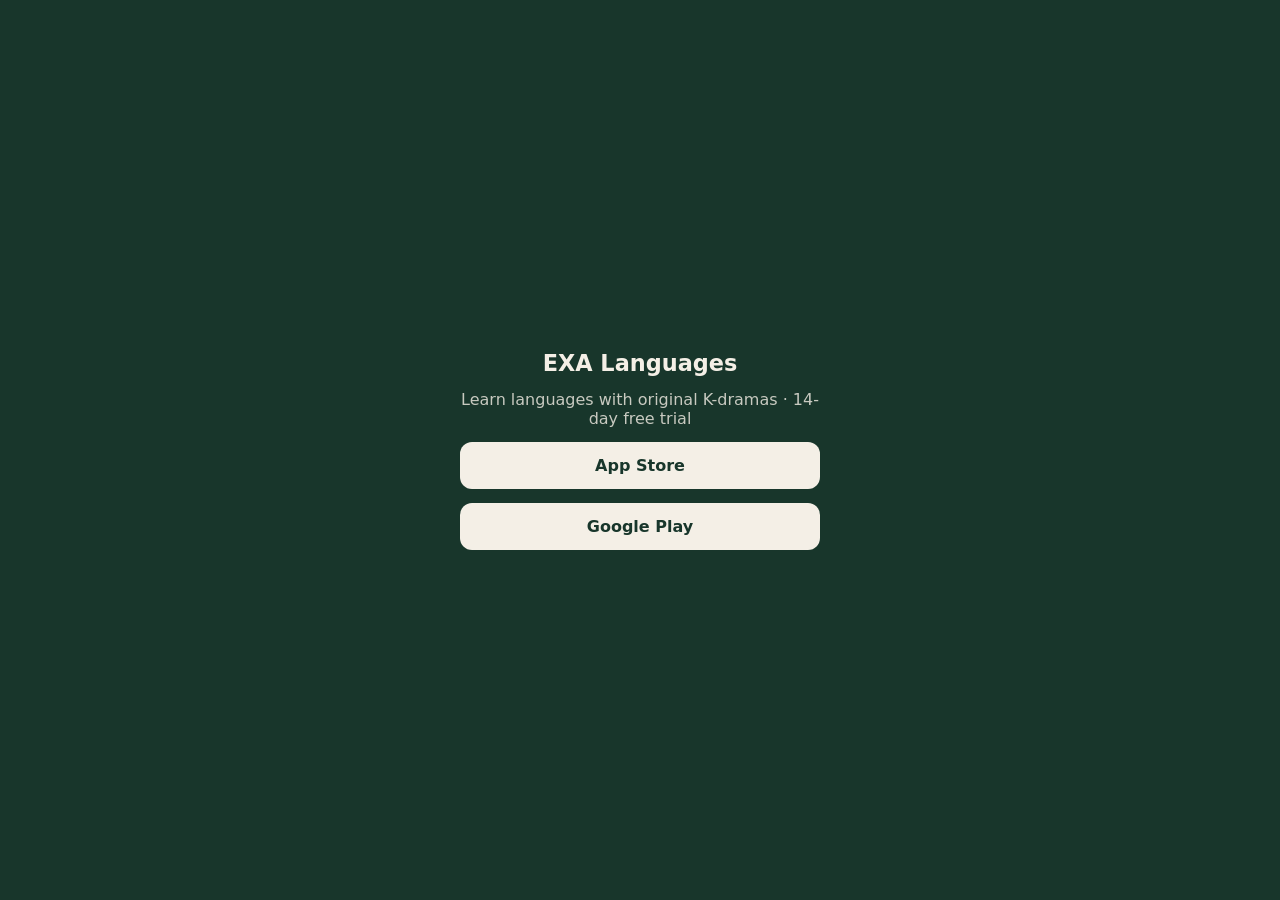
==== index.html @ e88cf84b "언어별 다운로드 링크 페이지 2026-10-12" ====
<!doctype html><html lang="en"><head><meta charset="utf-8">
<meta name="viewport" content="width=device-width,initial-scale=1">
<title>Learn languages · EXA Languages</title>
<meta name="robots" content="noindex">
<style>
:root{--bg:#18362b;--fg:#f4efe6;--btn:#f4efe6;--btnfg:#18362b}
body{margin:0;min-height:100vh;display:grid;place-items:center;background:var(--bg);color:var(--fg);font-family:system-ui,-apple-system,"Segoe UI",sans-serif}
main{display:grid;gap:14px;padding:24px 16px;text-align:center;max-width:360px;width:100%}
h1{font-size:1.4rem;margin:0} p{margin:0;opacity:.8}
a{display:block;padding:14px;border-radius:12px;background:var(--btn);color:var(--btnfg);text-decoration:none;font-weight:700}
</style></head><body><main>
<h1>EXA Languages</h1><p>Learn languages with original K-dramas · 14-day free trial</p>
<a id="ios" href="https://apps.apple.com/app/id6793985973">App Store</a><a id="and" href="https://play.google.com/store/apps/details?id=com.exaneer.exalanguages">Google Play</a>
</main>
<script>
(function(){
  var q=new URLSearchParams(location.search), s=(q.get('s')||'direct').replace(/[^a-z0-9_-]/gi,'').slice(0,30);
  var ref=encodeURIComponent('utm_source='+s+'&utm_medium=social&utm_campaign=learn-official');
  var play='https://play.google.com/store/apps/details?id=com.exaneer.exalanguages'+'&referrer='+ref;
  document.getElementById('and').href=play;
  var ios='https://apps.apple.com/app/id6793985973', pt='129126122';
  if(pt) ios+=(ios.indexOf('?')<0?'?':'&')+'pt='+pt+'&ct='+encodeURIComponent('official-'+s)+'&mt=8';
  document.getElementById('ios').href=ios;
  var ua=navigator.userAgent||'', dev=/iPhone|iPad|iPod/i.test(ua)?'ios':/Android/i.test(ua)?'android':'other';
  var counter='https://exa-go-counter.exa-marketing.workers.dev';
  function go(){ if(dev==='ios') location.replace(ios); else if(dev==='android') location.replace(play); }
  if(counter){
    var hit=counter+'/hit?l=official&s='+s+'&d='+dev;
    try{ if(navigator.sendBeacon && navigator.sendBeacon(hit)) { setTimeout(go,150); return; } }catch(e){}
    try{ fetch(hit,{mode:'no-cors',keepalive:true}); }catch(e){}
    setTimeout(go,300);
  } else go();
})();
</script></body></html>
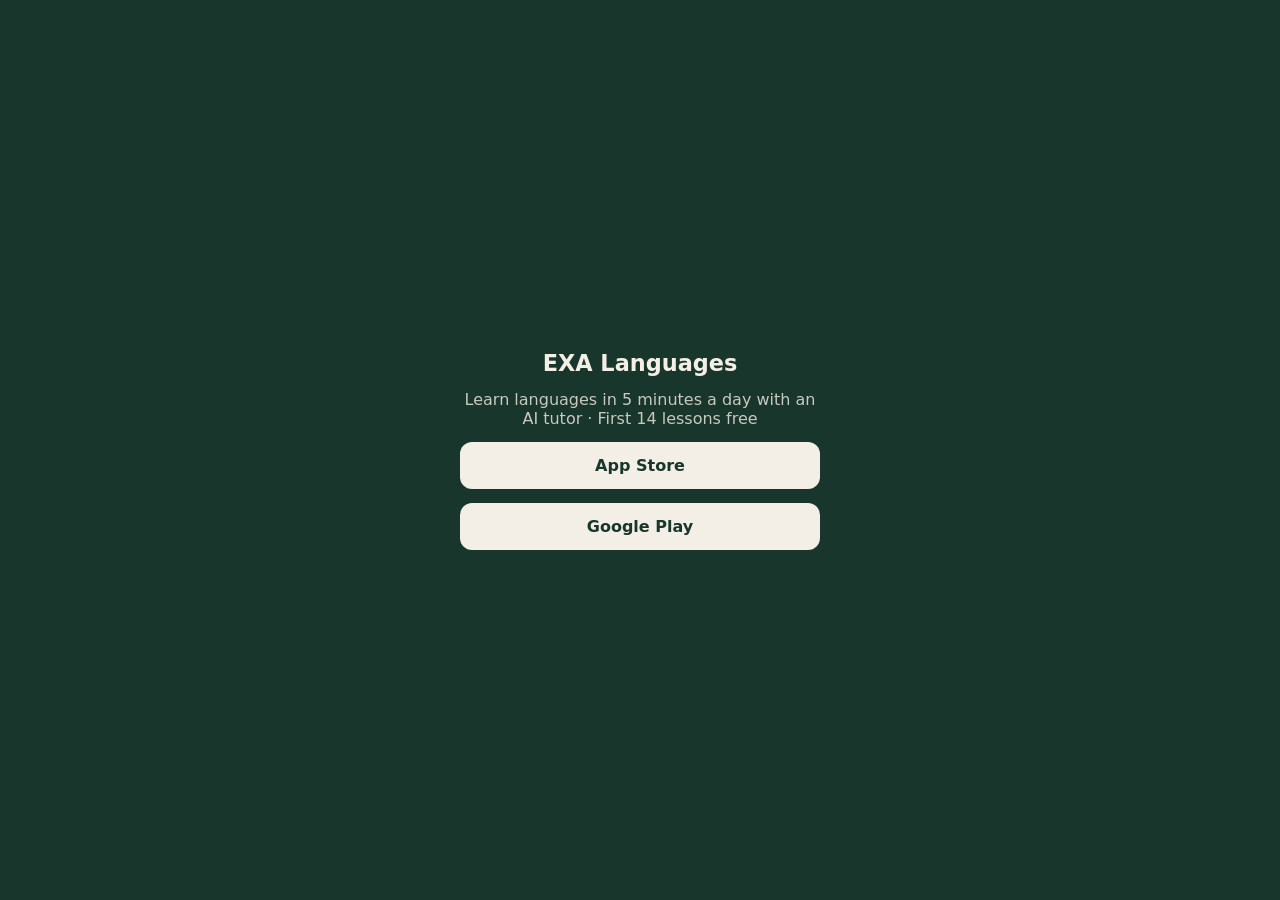
==== commit 407b5269: "언어별 다운로드 링크 페이지 2026-10-30" ====
--- a/index.html
+++ b/index.html
@@ -9,7 +9,7 @@
 h1{font-size:1.4rem;margin:0} p{margin:0;opacity:.8}
 a{display:block;padding:14px;border-radius:12px;background:var(--btn);color:var(--btnfg);text-decoration:none;font-weight:700}
 </style></head><body><main>
-<h1>EXA Languages</h1><p>Learn languages with original K-dramas · 14-day free trial</p>
+<h1>EXA Languages</h1><p>Learn languages in 5 minutes a day with an AI tutor · First 14 lessons free</p>
 <a id="ios" href="https://apps.apple.com/app/id6793985973">App Store</a><a id="and" href="https://play.google.com/store/apps/details?id=com.exaneer.exalanguages">Google Play</a>
 </main>
 <script>
